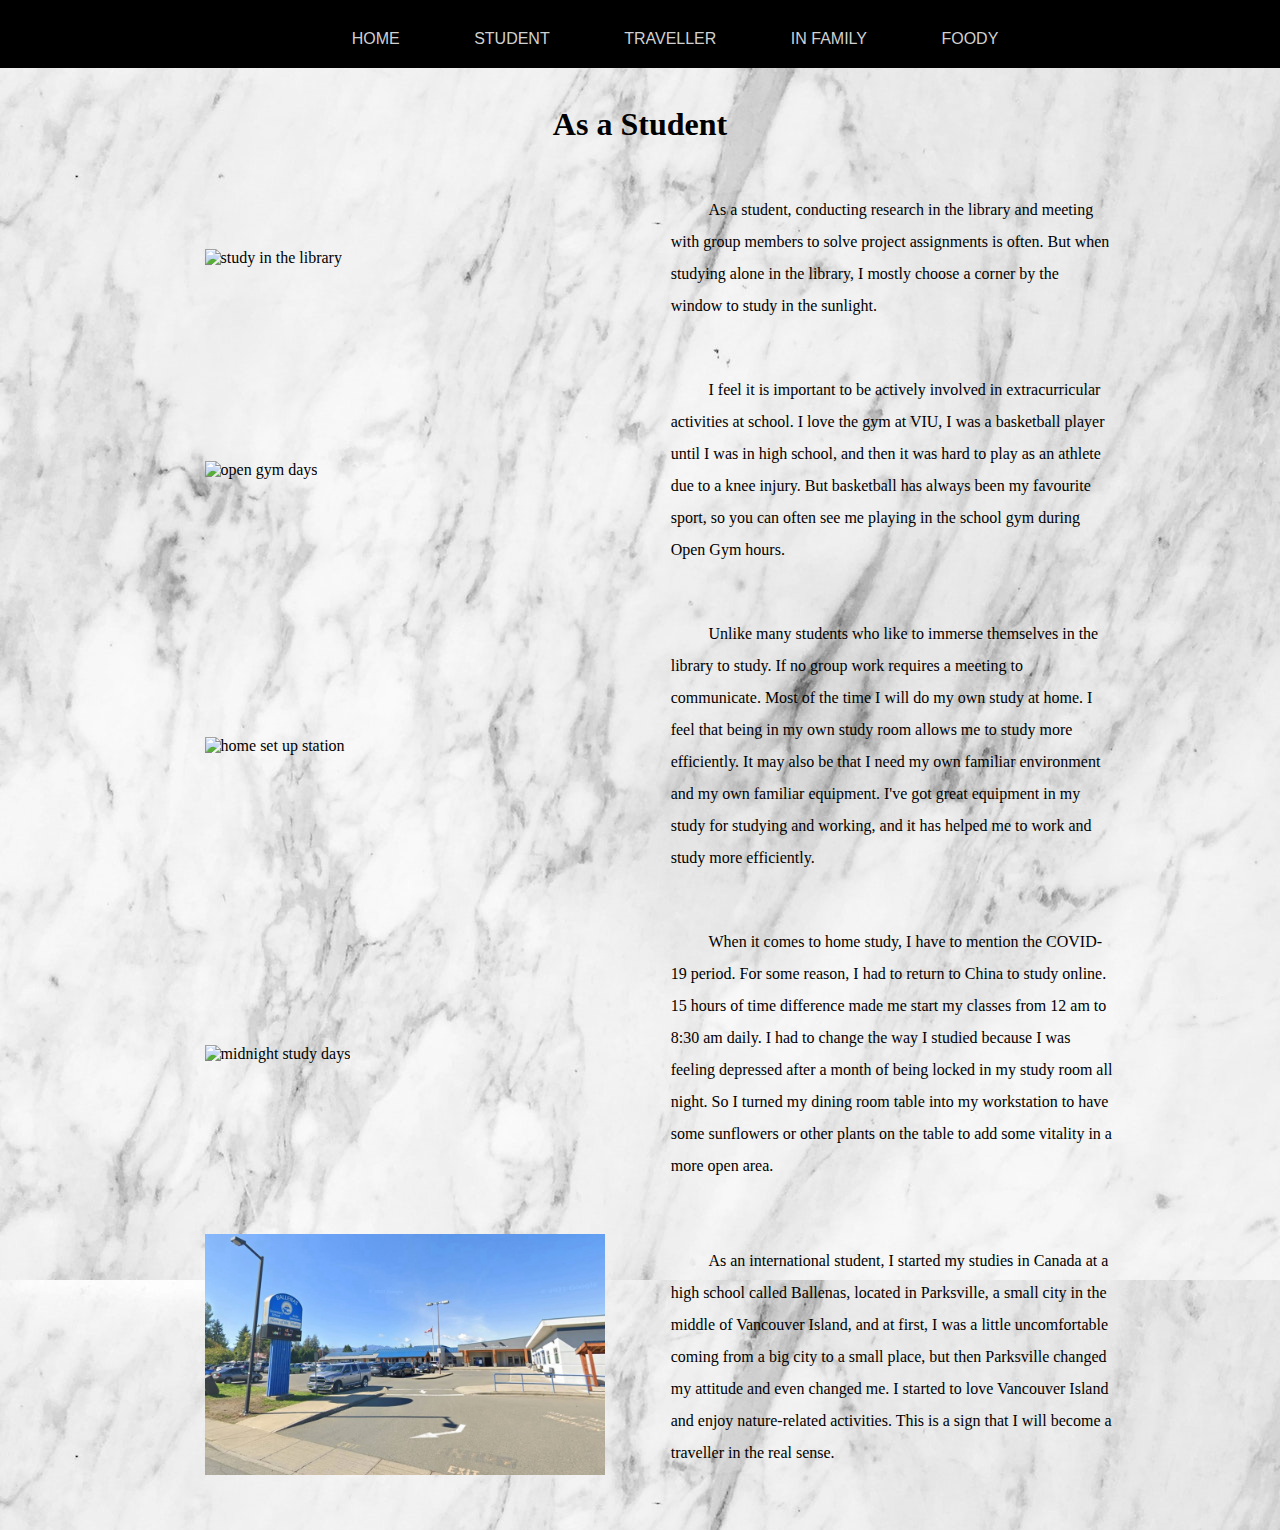
==== studentpage.html @ 88e11b4e "files created" ====
<!--Sibo Hao 655352847-->
<!DOCTYPE html>
<html lang="en">
<head>
    <meta charset="UTF-8">
    <meta http-equiv="X-UA-Compatible" content="IE=edge">
    <meta name="viewport" content="width=device-width, initial-scale=1.0">
    <title>Mutiple-Identities - As a Student</title>
    <link rel="stylesheet" type="text/css" href="navbar.css">
    <style>
        *{margin: 0;}
        h1{
            text-align: center;
            margin-top: 3%;
        }
        table{
            margin-left: 12%;
            margin-right: 8%;
            border-spacing:50px
        }
        p{
            line-height: 2;
            margin-left: 3%;
            margin-right: 3%;
        }
    </style>
</head>
<body>
    <header>
        <div class="container">
            <nav>
                <ul>
                    <li><a href="index.html">HOME</a></li>
                    <li><a href="studentpage.html">STUDENT</a></li>
                    <li><a href="travellerpage.html">TRAVELLER</a></li>
                    <li><a href="sonpage.html">IN FAMILY</a></li>
                    <li><a href="asacookpage.html">FOODY</a></li>
                </ul>
            </nav>
        </div>
    </header>  

    <h1> As a Student</h1>

    <table border="0">
        <tr>
            <td><img src="img/library.jpg"  alt="study in the library" width="400"></td>
            <td><p>As a student, conducting research in the library and meeting with group members to solve project assignments is often. But when studying alone in the library, I mostly choose a corner by the window to study in the sunlight.</p></td>
        </tr>
        <tr>
            <td><img src="img/opengym.jpg" alt="open gym days" width="400"></td>
            <td> 
            <p>
            I feel it is important to be actively involved in extracurricular activities at school. I love the gym at VIU, I was a basketball player until I was in high school, and then it was hard to play as an athlete due to a knee injury. But basketball has always been my favourite sport, so you can often see me playing in the school gym during Open Gym hours.
            </p>
            </td>
        </tr>
        <tr>
            <td><img src="img/homesetup.jpg" alt="home set up station" width="400"></td>
            <td> 
                <p>Unlike many students who like to immerse themselves in the library to study. If no group work requires a meeting to communicate. Most of the time I will do my own study at home. I feel that being in my own study room allows me to study more efficiently. It may also be that I need my own familiar environment and my own familiar equipment. I've got great equipment in my study for studying and working, and it has helped me to work and study more efficiently.</p>
            </td>
        </tr>
        <tr>
            <td><img src="img/midnightstudy.jpg" alt="midnight study days" width="400"></td>
            <td>   
                <p>When it comes to home study, I have to mention the COVID-19 period. For some reason, I had to return to China to study online. 15 hours of time difference made me start my classes from 12 am to 8:30 am daily. I had to change the way I studied because I was feeling depressed after a month of being locked in my study room all night. So I turned my dining room table into my workstation to have some sunflowers or other plants on the table to add some vitality in a more open area.</p>
            </td>
        </tr>
        <tr>
            <td><img src="img/bssschool.jpg" alt="Ballenas Secondary" width="400"></td>
            <td> 
                <p>As an international student, I started my studies in Canada at a high school called Ballenas, located in Parksville, a small city in the middle of Vancouver Island, and at first, I was a little uncomfortable coming from a big city to a small place, but then Parksville changed my attitude and even changed me. I started to love Vancouver Island and enjoy nature-related activities. This is a sign that I will become a traveller in the real sense.
            </p>
            </td>
        </tr>
    </table>

</body>
</html>
---- navbar.css ----
header{
    margin: 0;
    font-family: Arial, Helvetica, sans-serif;
    font-weight: 300;
    background: #000;
}
p{
    text-indent: 1cm;
}
.container{
    width:80%;
    margin: 0 auto;
    padding: 0;
}
nav{
    text-align: center;
    background-color: black;
}
header::after{
    content: '';
    display: table;
    clear: both;
}
nav ul{
    margin: 0;
    padding: 0;
    list-style: none;
}
nav li{
    display: inline-block;
    padding-top: 30px;
    margin-left: 70px;
    padding-bottom: 20px;
    position: relative;
}
nav a{
    color: #d1d1d1;
    text-decoration: none;
}
nav a::before{
    content: '';
    display: block;
    height:5px;
    width: 100%;
    background-color: plum;
    position: absolute;
    top: 0;
    width: 0%;
    transition: all ease-in-out 250ms;
}
nav a:hover::before{
    width: 100%;
}
body{
    background-image: url(img/texturebackground.jpg);
}
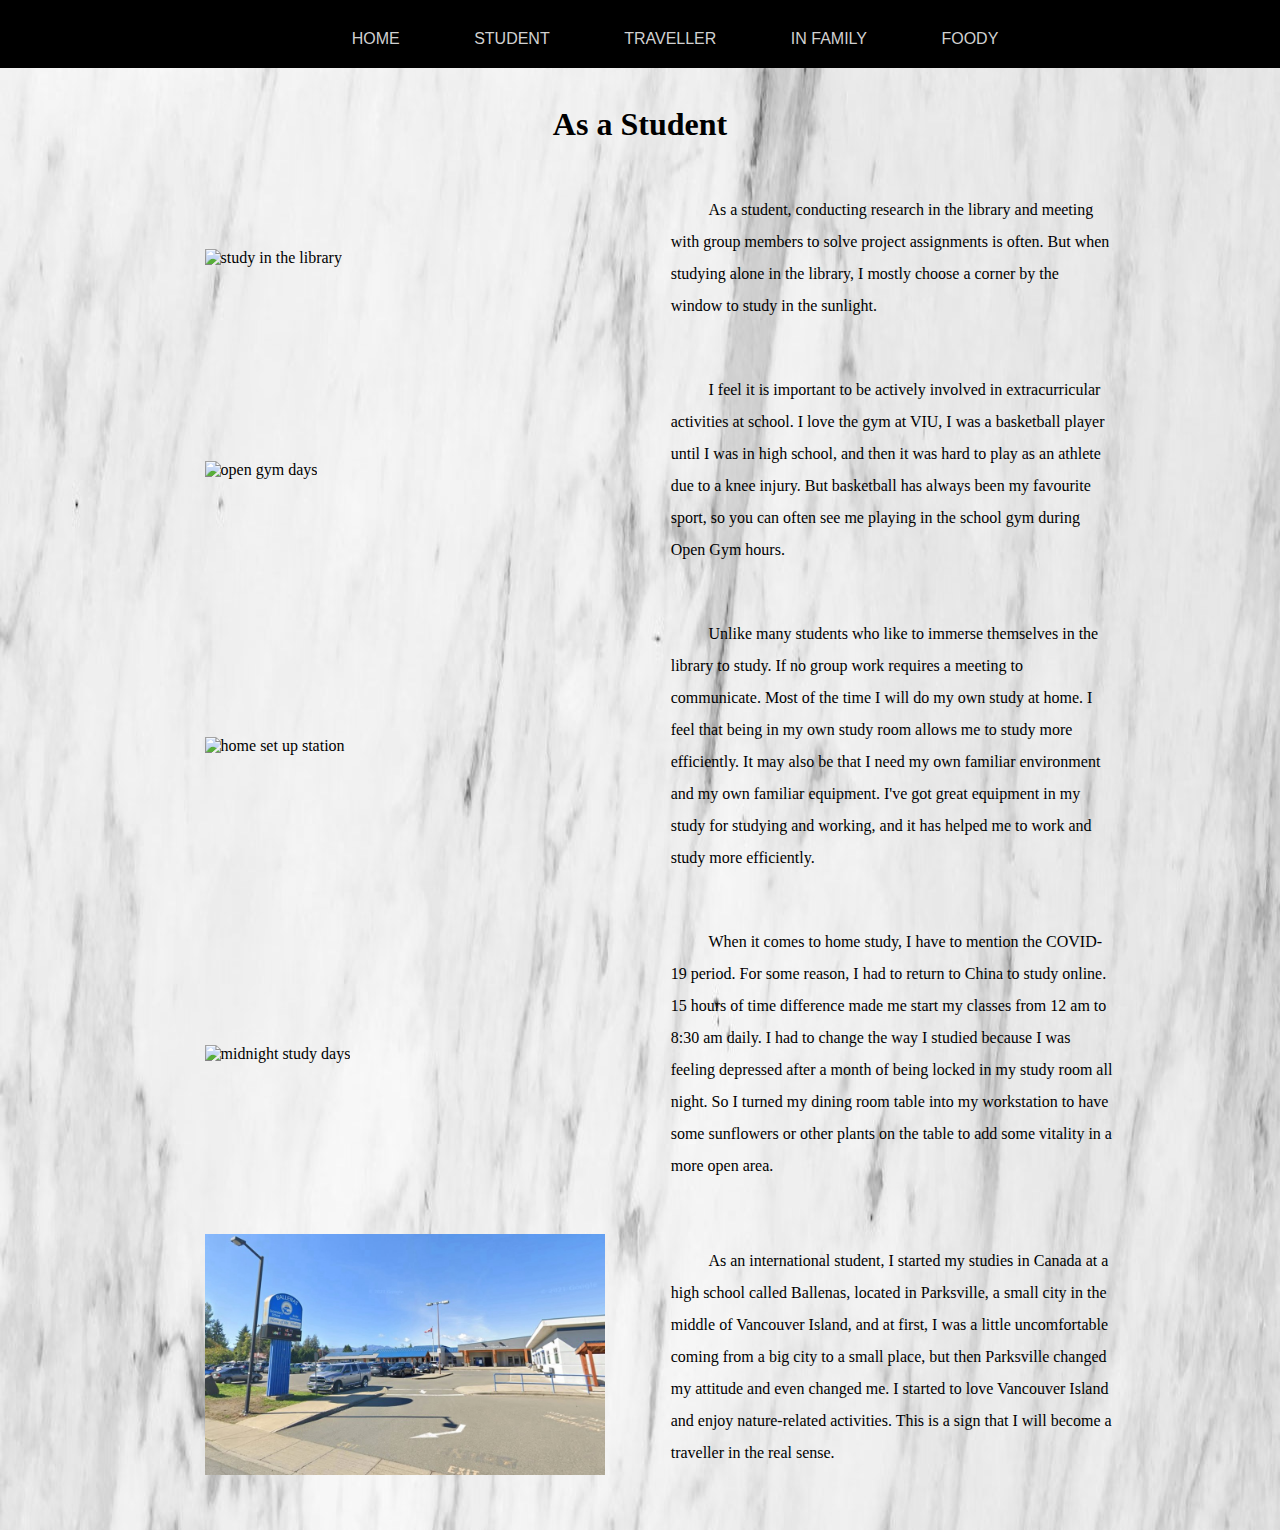
==== commit d4d1724a: "background image change" ====
--- a/studentpage.html
+++ b/studentpage.html
@@ -22,6 +22,9 @@
             line-height: 2;
             margin-left: 3%;
             margin-right: 3%;
+        }
+        body{
+            background-image: url(img/texturebackground.jpg);
         }
     </style>
 </head>
--- a/navbar.css
+++ b/navbar.css
@@ -52,5 +52,5 @@
     width: 100%;
 }
 body{
-    background-image: url(img/texturebackground.jpg);
+    background-image: url(img/backgroundtexture1.jpg);
 }